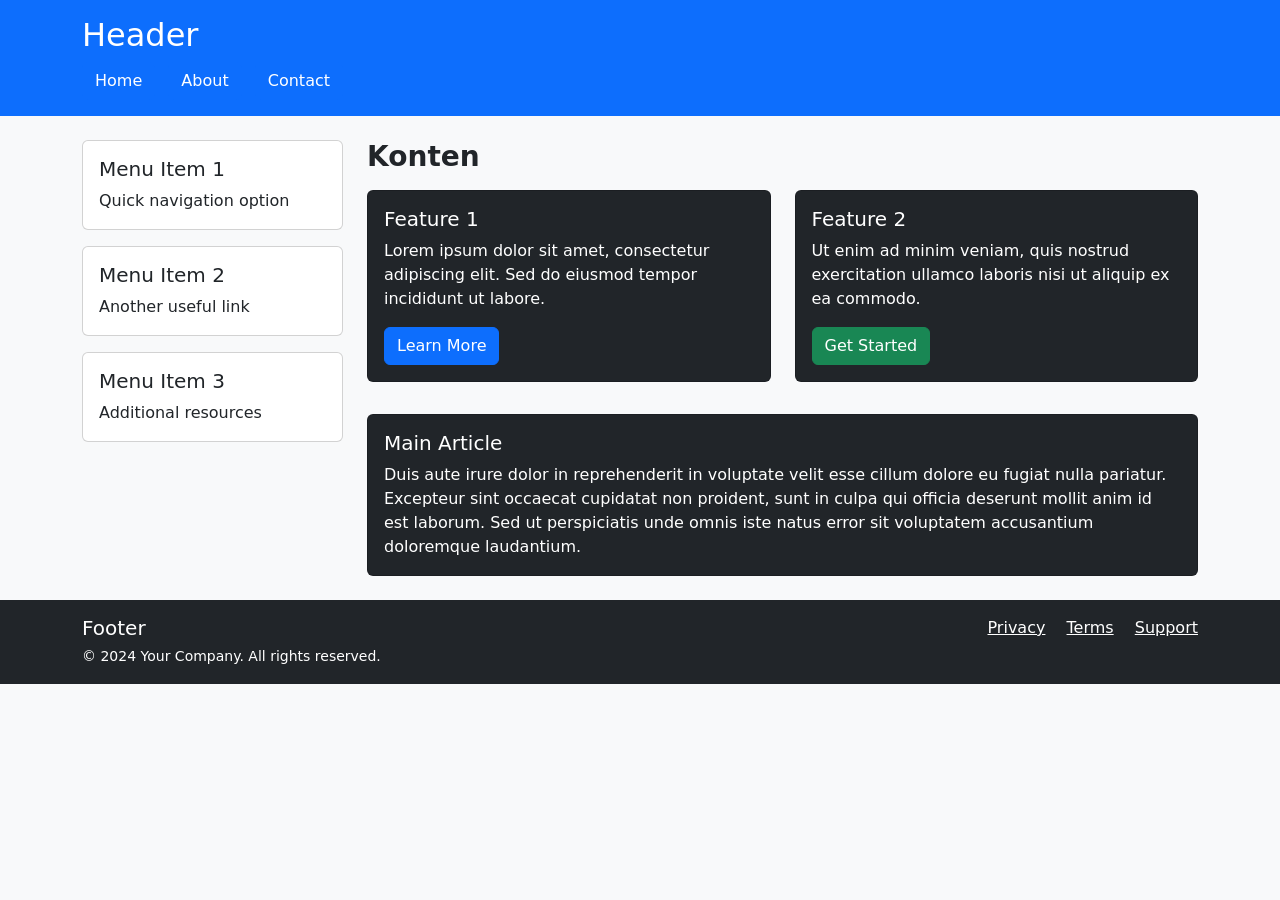
==== bootstrap-5.3.8-dist/index.html @ 983301ff "Add files via upload" ====
<!DOCTYPE html>
<html lang="en">
<head>
    <meta charset="UTF-8">
    <meta name="viewport" content="width=device-width, initial-scale=1">
    <title>Bootstrap Layout</title>
    <!-- Bootstrap CSS -->
    <link href="https://cdn.jsdelivr.net/npm/bootstrap@5.3.3/dist/css/bootstrap.min.css" rel="stylesheet">
</head>
<body class="bg-light">
    
    <!-- Header -->
    <header class="bg-primary text-white p-3">
        <div class="container">
            <h2 class="mb-0">Header</h2>
            <nav class="mt-2">
                <a href="#" class="btn btn-primary me-2">Home</a>
                <a href="#" class="btn btn-primary me-2">About</a>
                <a href="#" class="btn btn-primary">Contact</a>
            </nav>
        </div>
    </header>
        
        <!-- Main Content -->
    <div class="container my-4">    
        <div class="row">
        <!-- Sidebar -->
            <aside class="col-md-3 mb-3">
                <div class="card mb-3">
                    <div class="card-body">
                        <h5 class="card-title">Menu Item 1</h5>
                        <p class="card-text">Quick navigation option</p>
                    </div>
                </div>
                <div class="card mb-3">
                    <div class="card-body">
                        <h5 class="card-title">Menu Item 2</h5>
                        <p class="card-text">Another useful link</p>
                    </div>
                </div>
                <div class="card mb-3">
                    <div class="card-body">
                        <h5 class="card-title">Menu Item 3</h5>
                        <p class="card-text">Additional resources</p>
                    </div>
                </div>
            </aside>
        
            <!-- Konten -->
            <main class="col-md-9">
                <h3 class="fw-bold mb-3">Konten</h3>
                <div class="row">
                    <div class="col-md-6 mb-3">
                        <div class="card bg-dark text-white h-100">
                            <div class="card-body">
                                <h5 class="card-title">Feature 1</h5>
                                <p class="card-text">Lorem ipsum dolor sit amet, consectetur adipiscing elit. Sed do eiusmod tempor incididunt ut labore.</p>
                                <a href="#" class="btn btn-primary">Learn More</a>
                            </div>
                        </div>
                    </div>
                    <div class="col-md-6 mb-3">
                        <div class="card bg-dark text-white h-100">
                            <div class="card-body">
                                <h5 class="card-title">Feature 2</h5>
                                <p class="card-text">Ut enim ad minim veniam, quis nostrud exercitation ullamco laboris nisi ut aliquip ex ea commodo.</p>
                                <a href="#" class="btn btn-success">Get Started</a>
                            </div>
                        </div>
                    </div>
                </div>
                
                <div class="card bg-dark text-white mt-3">
                    <div class="card-body">
                        <h5 class="card-title">Main Article</h5>
                        <p class="card-text"> Duis aute irure dolor in reprehenderit in voluptate velit esse cillum dolore eu fugiat nulla pariatur. Excepteur sint occaecat cupidatat non proident, sunt in culpa qui officia deserunt mollit anim id est laborum. Sed ut perspiciatis unde omnis iste natus error sit voluptatem accusantium doloremque laudantium.
                        </p>
                    </div>
                </div>
            </main>
        </div>
    </div>
    
    <!-- Footer -->
    <footer class="bg-dark text-white py-3">
        <div class="container d-flex justify-content-between">
            <div>
                <h5 class="mb-1">Footer</h5>
                <small>© 2024 Your Company. All rights reserved.</small>
            </div>
            <div>
                <a href="#" class="text-white me-3">Privacy</a>
                <a href="#" class="text-white me-3">Terms</a>
                <a href="#" class="text-white">Support</a>
            </div>
        </div>
    </footer>
    
    <!-- Bootstrap JS -->
    <script src="https://cdn.jsdelivr.net/npm/bootstrap@5.3.3/dist/js/bootstrap.bundle.min.js"></script>
</body>
</html>
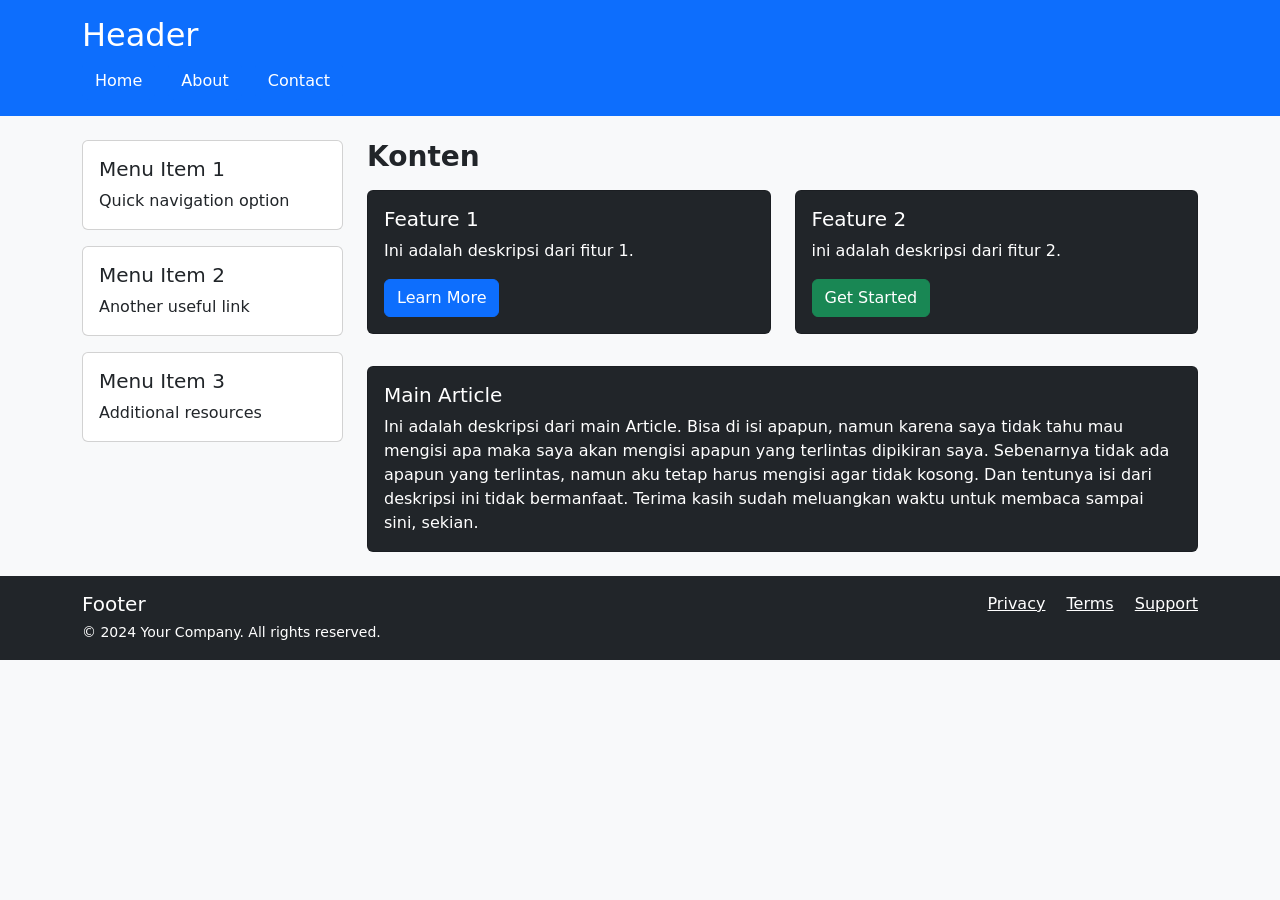
==== commit b33750de: "Modify main article content and sidebar items Updated content in the main article section with new d" ====
--- a/bootstrap-5.3.8-dist/index.html
+++ b/bootstrap-5.3.8-dist/index.html
@@ -54,7 +54,7 @@
                         <div class="card bg-dark text-white h-100">
                             <div class="card-body">
                                 <h5 class="card-title">Feature 1</h5>
-                                <p class="card-text">Lorem ipsum dolor sit amet, consectetur adipiscing elit. Sed do eiusmod tempor incididunt ut labore.</p>
+                                <p class="card-text">Ini adalah deskripsi dari fitur 1.</p>
                                 <a href="#" class="btn btn-primary">Learn More</a>
                             </div>
                         </div>
@@ -63,7 +63,7 @@
                         <div class="card bg-dark text-white h-100">
                             <div class="card-body">
                                 <h5 class="card-title">Feature 2</h5>
-                                <p class="card-text">Ut enim ad minim veniam, quis nostrud exercitation ullamco laboris nisi ut aliquip ex ea commodo.</p>
+                                <p class="card-text">ini adalah deskripsi dari fitur 2.</p>
                                 <a href="#" class="btn btn-success">Get Started</a>
                             </div>
                         </div>
@@ -73,7 +73,7 @@
                 <div class="card bg-dark text-white mt-3">
                     <div class="card-body">
                         <h5 class="card-title">Main Article</h5>
-                        <p class="card-text"> Duis aute irure dolor in reprehenderit in voluptate velit esse cillum dolore eu fugiat nulla pariatur. Excepteur sint occaecat cupidatat non proident, sunt in culpa qui officia deserunt mollit anim id est laborum. Sed ut perspiciatis unde omnis iste natus error sit voluptatem accusantium doloremque laudantium.
+                        <p class="card-text">Ini adalah deskripsi dari main Article. Bisa di isi apapun, namun karena saya tidak tahu mau mengisi apa maka saya akan mengisi apapun yang terlintas dipikiran saya. Sebenarnya tidak ada apapun yang terlintas, namun aku tetap harus mengisi agar tidak kosong. Dan tentunya isi dari deskripsi ini tidak bermanfaat. Terima kasih sudah meluangkan waktu untuk membaca sampai sini, sekian.
                         </p>
                     </div>
                 </div>
@@ -100,4 +100,3 @@
     <script src="https://cdn.jsdelivr.net/npm/bootstrap@5.3.3/dist/js/bootstrap.bundle.min.js"></script>
 </body>
 </html>
- 
